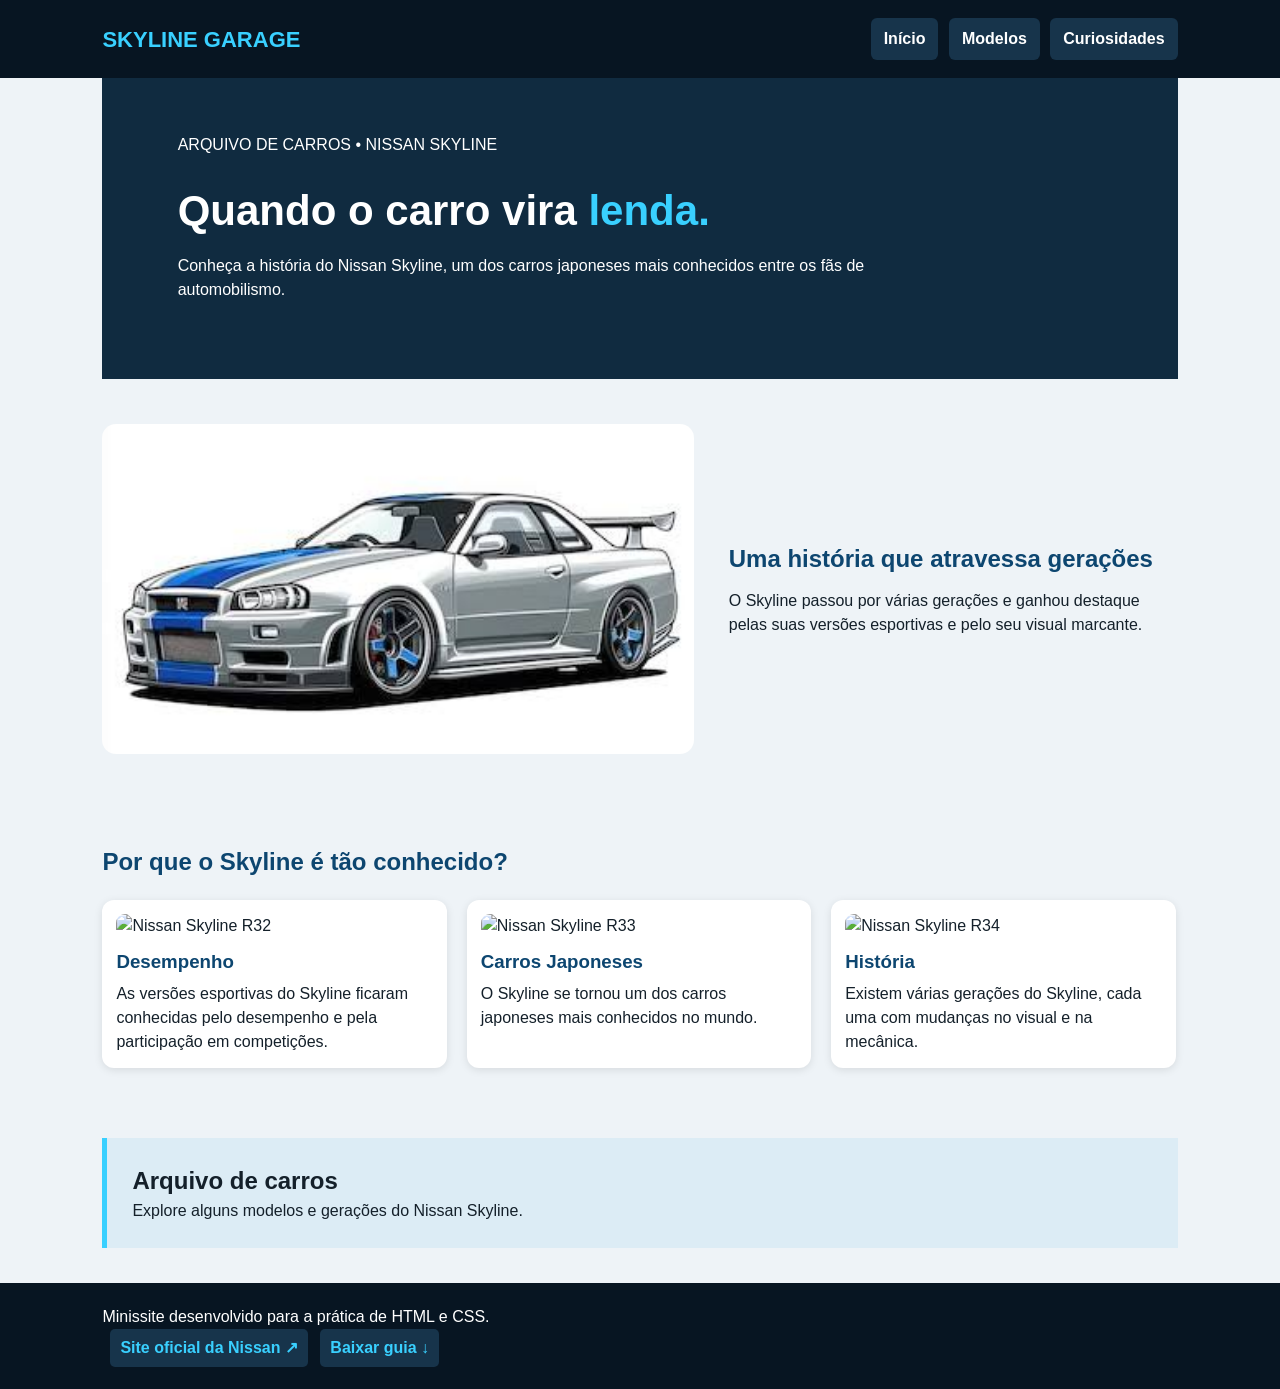
==== index.html @ 8283ce3d "first commit" ====
<!DOCTYPE html>
<html lang="pt-BR">

<head>

    <meta charset="UTF-8">

    <meta name="viewport"
        content="width=device-width, initial-scale=1.0">

    <title>Nissan Skyline</title>

    <link rel="stylesheet"
        href="css/style.css">

</head>

<body>

    <header>

        <div class="logo">
            SKYLINE GARAGE
        </div>

        <nav>

            <a href="index.html">
                Início
            </a>

            <a href="pages/carros.html">
                Modelos
            </a>

            <a href="pages/curiosidades.html">
                Curiosidades
            </a>

        </nav>

    </header>

    <main>

        <section class="hero">

            <p>
                ARQUIVO DE CARROS • NISSAN SKYLINE
            </p>

            <h1>
                Quando o carro vira
                <span>lenda.</span>
            </h1>

            <p>
                Conheça a história do Nissan Skyline,
                um dos carros japoneses mais conhecidos
                entre os fãs de automobilismo.
            </p>

        </section>

        <section id="destaques"
            class="destaque">

            <div class="destaque-conteudo">

                <img src="assets/image1.png"
                    alt="Nissan Skyline">

                <div class="destaque-texto">

                    <h2>
                        Uma história que atravessa gerações
                    </h2>

                    <p>
                        O Skyline passou por várias gerações
                        e ganhou destaque pelas suas versões
                        esportivas e pelo seu visual marcante.
                    </p>

                </div>

            </div>

        </section>

        <section class="secao">

            <h2>
                Por que o Skyline é tão conhecido?
            </h2>

            <div class="cards">


                <article class="card">

                    <img src=""
                        alt="Nissan Skyline R32">

                    <h3>
                        Desempenho
                    </h3>

                    <p>
                        As versões esportivas do Skyline
                        ficaram conhecidas pelo desempenho
                        e pela participação em competições.
                    </p>

                </article>

                <article class="card">

                    <img src=""
                        alt="Nissan Skyline R33">

                    <h3>
                        Carros Japoneses
                    </h3>

                    <p>
                        O Skyline se tornou um dos carros
                        japoneses mais conhecidos no mundo.
                    </p>

                </article>

                <article class="card">

                    <img src=""
                        alt="Nissan Skyline R34">

                    <h3>
                        História
                    </h3>

                    <p>
                        Existem várias gerações do Skyline,
                        cada uma com mudanças no visual
                        e na mecânica.
                    </p>

                </article>

            </div>

        </section>

        <section class="info">

            <h2>
                Arquivo de carros
            </h2>

            <p>
                Explore alguns modelos e gerações
                do Nissan Skyline.
            </p>

    </main>

    <footer>

        <p>
            Minissite desenvolvido para a prática
            de HTML e CSS.
        </p>

        <a href=""
            target="_blank">

            Site oficial da Nissan ↗

        </a>

        <a href=""
            download>

            Baixar guia ↓

        </a>

    </footer>

</body>
</html>
---- css/style.css ----
* {
    margin: 0;
    padding: 0;
    box-sizing: border-box;
}


body {
    font-family: Arial, sans-serif;

    background-color: #eef3f7;

    color: #14202a;

    line-height: 1.5;
}


header {
    background-color: #071522;

    padding: 18px 8%;

    display: flex;

    justify-content: space-between;

    align-items: center;
}


.logo {
    color: #39d0ff;

    font-size: 22px;

    font-weight: bold;
}


nav a {
    color: white;

    background-color: #17344b;

    padding: 9px 13px;

    margin-left: 6px;

    text-decoration: none;

    font-weight: bold;

    border-radius: 6px;

    display: inline-block;
}


nav a:hover {
    color: #071522;

    background-color: #39d0ff;
}


main {
    width: 84%;

    margin: auto;
}


.hero {
    background-color: #102b40;

    color: white;

    padding: 55px 7%;
}


.hero h1 {
    font-size: 42px;

    margin-bottom: 12px;
}


.hero h1 span {
    color: #39d0ff;
}


.hero p {
    max-width: 720px;

    margin-bottom: 22px;
}


.botao {
    color: #071522;

    background-color: #39d0ff;

    padding: 11px 16px;

    text-decoration: none;

    font-weight: bold;

    border-radius: 6px;

    display: inline-block;

    margin-right: 8px;
}


.botao:hover {
    color: white;

    background-color: #176f8a;
}


.destaque {
    padding: 45px 0;
}


.destaque-conteudo {
    display: flex;

    align-items: center;

    gap: 35px;
}


.destaque img {
    width: 55%;

    height: 330px;

    object-fit: cover;

    border-radius: 14px;
}


.destaque-texto {
    flex: 1;
}


.destaque-texto h2 {
    margin-bottom: 12px;

    color: #0d4670;
}


.secao {
    padding: 45px 0;
}


.secao h2 {
    color: #0d4670;

    margin-bottom: 20px;
}


.cards {
    display: flex;

    flex-wrap: wrap;

    gap: 20px;
}


.card {
    background-color: white;

    width: calc(33.333% - 14px);

    padding: 14px;

    border-radius: 12px;

    box-shadow:
        0 2px 8px
        rgba(0, 0, 0, 0.10);
}


.card img {
    width: 100%;

    height: 180px;

    object-fit: cover;

    border-radius: 9px;
}


.card h3 {
    color: #0d4670;

    margin: 10px 0 6px;
}


.info {
    background-color: #dcecf5;

    padding: 25px;

    border-left: 5px solid #39d0ff;

    margin-top: 25px;
}


footer {
    background-color: #071522;

    color: white;

    padding: 22px 8%;

    margin-top: 35px;
}


footer a {
    color: #39d0ff;

    background-color: #17344b;

    padding: 7px 10px;

    text-decoration: none;

    font-weight: bold;

    margin-left: 8px;

    border-radius: 5px;

    display: inline-block;
}


footer a:hover {
    color: #071522;

    background-color: #39d0ff;
}


@media (max-width: 800px) {

    header {
        flex-direction: column;

        gap: 15px;
    }


    nav a {
        margin: 3px;
    }


    .hero h1 {
        font-size: 32px;
    }


    .destaque-conteudo {
        flex-direction: column;
    }


    .destaque img {
        width: 100%;
    }


    .card {
        width: 100%;
    }

}
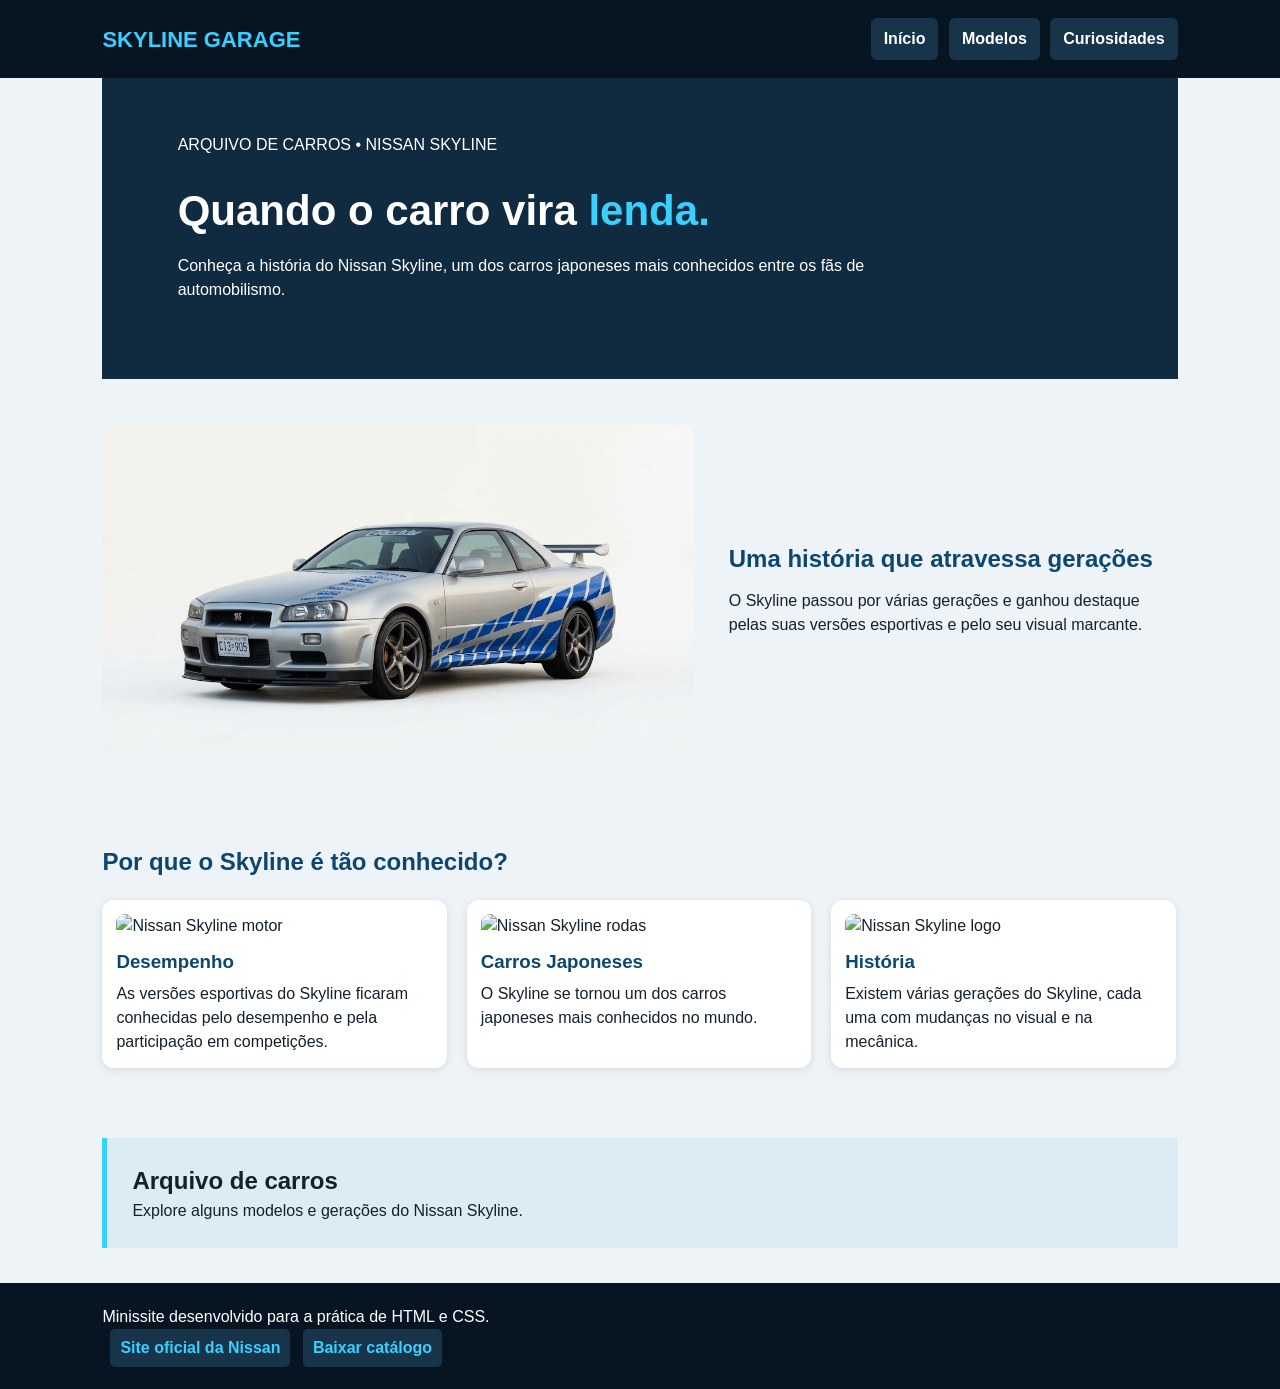
==== commit b9d48ea8: "adicao catalogo ( blooco de notas)" ====
--- a/index.html
+++ b/index.html
@@ -67,7 +67,7 @@
 
             <div class="destaque-conteudo">
 
-                <img src="assets/image1.png"
+                <img src="assets/image.png"
                     alt="Nissan Skyline">
 
                 <div class="destaque-texto">
@@ -100,7 +100,7 @@
                 <article class="card">
 
                     <img src=""
-                        alt="Nissan Skyline R32">
+                        alt="Nissan Skyline motor">
 
                     <h3>
                         Desempenho
@@ -117,7 +117,7 @@
                 <article class="card">
 
                     <img src=""
-                        alt="Nissan Skyline R33">
+                        alt="Nissan Skyline rodas">
 
                     <h3>
                         Carros Japoneses
@@ -133,7 +133,7 @@
                 <article class="card">
 
                     <img src=""
-                        alt="Nissan Skyline R34">
+                        alt="Nissan Skyline logo">
 
                     <h3>
                         História
@@ -171,17 +171,17 @@
             de HTML e CSS.
         </p>
 
-        <a href=""
+        <a href="https://www.nissan.com.br/"
             target="_blank">
 
-            Site oficial da Nissan ↗
+            Site oficial da Nissan 
 
         </a>
 
-        <a href=""
+        <a href="arquivos/catalogo-skyline.txt"
             download>
 
-            Baixar guia ↓
+            Baixar catálogo
 
         </a>
 
--- a/css/style.css
+++ b/css/style.css
@@ -4,7 +4,6 @@
     box-sizing: border-box;
 }
 
-
 body {
     font-family: Arial, sans-serif;
 
@@ -15,7 +14,6 @@
     line-height: 1.5;
 }
 
-
 header {
     background-color: #071522;
 
@@ -28,7 +26,6 @@
     align-items: center;
 }
 
-
 .logo {
     color: #39d0ff;
 
@@ -37,7 +34,6 @@
     font-weight: bold;
 }
 
-
 nav a {
     color: white;
 
@@ -55,7 +51,6 @@
 
     display: inline-block;
 }
-
 
 nav a:hover {
     color: #071522;
@@ -63,14 +58,12 @@
     background-color: #39d0ff;
 }
 
-
 main {
     width: 84%;
 
     margin: auto;
 }
 
-
 .hero {
     background-color: #102b40;
 
@@ -79,26 +72,22 @@
     padding: 55px 7%;
 }
 
-
 .hero h1 {
     font-size: 42px;
 
     margin-bottom: 12px;
 }
 
-
 .hero h1 span {
     color: #39d0ff;
 }
 
-
 .hero p {
     max-width: 720px;
 
     margin-bottom: 22px;
 }
 
-
 .botao {
     color: #071522;
 
@@ -117,19 +106,16 @@
     margin-right: 8px;
 }
 
-
 .botao:hover {
     color: white;
 
     background-color: #176f8a;
 }
-
 
 .destaque {
     padding: 45px 0;
 }
 
-
 .destaque-conteudo {
     display: flex;
 
@@ -138,7 +124,6 @@
     gap: 35px;
 }
 
-
 .destaque img {
     width: 55%;
 
@@ -149,31 +134,26 @@
     border-radius: 14px;
 }
 
-
 .destaque-texto {
     flex: 1;
 }
 
-
 .destaque-texto h2 {
     margin-bottom: 12px;
 
     color: #0d4670;
 }
 
-
 .secao {
     padding: 45px 0;
 }
 
-
 .secao h2 {
     color: #0d4670;
 
     margin-bottom: 20px;
 }
 
-
 .cards {
     display: flex;
 
@@ -181,7 +161,6 @@
 
     gap: 20px;
 }
-
 
 .card {
     background-color: white;
@@ -197,7 +176,6 @@
         rgba(0, 0, 0, 0.10);
 }
 
-
 .card img {
     width: 100%;
 
@@ -208,14 +186,12 @@
     border-radius: 9px;
 }
 
-
 .card h3 {
     color: #0d4670;
 
     margin: 10px 0 6px;
 }
 
-
 .info {
     background-color: #dcecf5;
 
@@ -226,7 +202,6 @@
     margin-top: 25px;
 }
 
-
 footer {
     background-color: #071522;
 
@@ -237,7 +212,6 @@
     margin-top: 35px;
 }
 
-
 footer a {
     color: #39d0ff;
 
@@ -256,14 +230,12 @@
     display: inline-block;
 }
 
-
 footer a:hover {
     color: #071522;
 
     background-color: #39d0ff;
 }
 
-
 @media (max-width: 800px) {
 
     header {
@@ -272,27 +244,22 @@
         gap: 15px;
     }
 
-
     nav a {
         margin: 3px;
     }
 
-
     .hero h1 {
         font-size: 32px;
     }
 
-
     .destaque-conteudo {
         flex-direction: column;
     }
 
-
     .destaque img {
         width: 100%;
     }
 
-
     .card {
         width: 100%;
     }
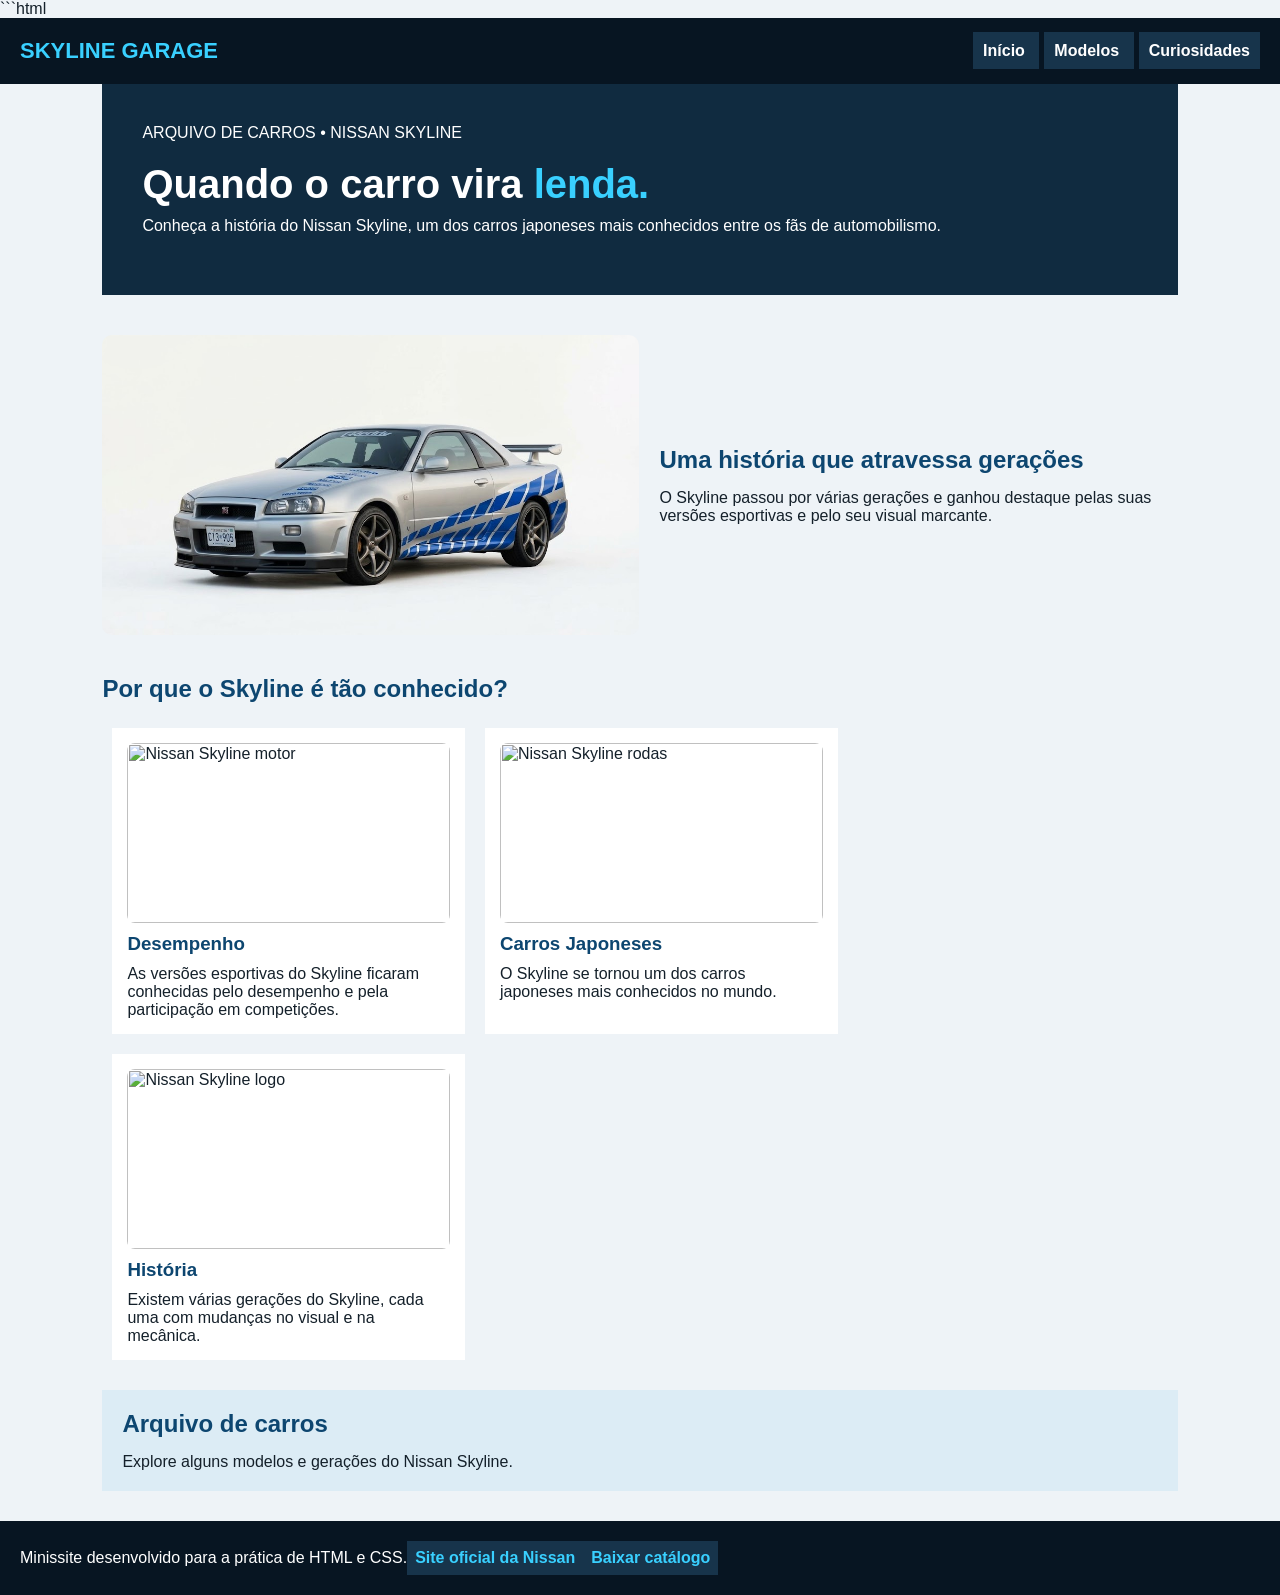
==== commit 4a3b71db: "1" ====
--- a/index.html
+++ b/index.html
@@ -1,3 +1,4 @@
+```html
 <!DOCTYPE html>
 <html lang="pt-BR">
 
@@ -24,7 +25,6 @@
         </div>
 
         <nav>
-
             <a href="index.html">
                 Início
             </a>
@@ -36,7 +36,6 @@
             <a href="pages/curiosidades.html">
                 Curiosidades
             </a>
-
         </nav>
 
     </header>
@@ -81,27 +80,23 @@
                         e ganhou destaque pelas suas versões
                         esportivas e pelo seu visual marcante.
                     </p>
-
                 </div>
-
             </div>
 
         </section>
 
         <section class="secao">
-
+           
             <h2>
                 Por que o Skyline é tão conhecido?
             </h2>
-
+            
             <div class="cards">
-
 
                 <article class="card">
 
                     <img src=""
                         alt="Nissan Skyline motor">
-
                     <h3>
                         Desempenho
                     </h3>
@@ -118,7 +113,6 @@
 
                     <img src=""
                         alt="Nissan Skyline rodas">
-
                     <h3>
                         Carros Japoneses
                     </h3>
@@ -134,7 +128,6 @@
 
                     <img src=""
                         alt="Nissan Skyline logo">
-
                     <h3>
                         História
                     </h3>
@@ -146,7 +139,6 @@
                     </p>
 
                 </article>
-
             </div>
 
         </section>
@@ -162,6 +154,8 @@
                 do Nissan Skyline.
             </p>
 
+        </section>
+
     </main>
 
     <footer>
@@ -173,16 +167,12 @@
 
         <a href="https://www.nissan.com.br/"
             target="_blank">
-
-            Site oficial da Nissan 
-
+            Site oficial da Nissan
         </a>
 
         <a href="arquivos/catalogo-skyline.txt"
             download>
-
             Baixar catálogo
-
         </a>
 
     </footer>
--- a/css/style.css
+++ b/css/style.css
@@ -1,81 +1,56 @@
 * {
     margin: 0;
     padding: 0;
-    box-sizing: border-box;
 }
 
 body {
     font-family: Arial, sans-serif;
-
     background-color: #eef3f7;
-
     color: #14202a;
-
-    line-height: 1.5;
 }
 
 header {
     background-color: #071522;
-
-    padding: 18px 8%;
-
+    padding: 20px;
     display: flex;
-
     justify-content: space-between;
-
     align-items: center;
 }
 
 .logo {
     color: #39d0ff;
-
     font-size: 22px;
-
     font-weight: bold;
 }
 
 nav a {
     color: white;
-
     background-color: #17344b;
-
-    padding: 9px 13px;
-
-    margin-left: 6px;
-
+    padding: 10px;
+    margin-left: 5px;
     text-decoration: none;
-
     font-weight: bold;
-
-    border-radius: 6px;
-
-    display: inline-block;
 }
 
 nav a:hover {
+    background-color: #39d0ff;
     color: #071522;
-
-    background-color: #39d0ff;
 }
 
 main {
     width: 84%;
-
     margin: auto;
 }
 
 .hero {
     background-color: #102b40;
-
     color: white;
-
-    padding: 55px 7%;
+    padding: 40px;
 }
 
 .hero h1 {
-    font-size: 42px;
-
-    margin-bottom: 12px;
+    font-size: 40px;
+    margin-bottom: 10px;
 }
 
 .hero h1 span {
@@ -83,185 +58,96 @@
 }
 
 .hero p {
-    max-width: 720px;
-
-    margin-bottom: 22px;
+    margin-bottom: 20px;
 }
 
 .botao {
     color: #071522;
-
     background-color: #39d0ff;
-
-    padding: 11px 16px;
-
+    padding: 10px;
+    margin-right: 5px;
     text-decoration: none;
-
     font-weight: bold;
-
-    border-radius: 6px;
-
-    display: inline-block;
-
-    margin-right: 8px;
 }
 
 .botao:hover {
+    background-color: #176f8a;
     color: white;
-
-    background-color: #176f8a;
 }
 
 .destaque {
-    padding: 45px 0;
+    padding: 40px 0;
 }
 
 .destaque-conteudo {
     display: flex;
-
     align-items: center;
-
-    gap: 35px;
 }
 
 .destaque img {
     width: 55%;
-
-    height: 330px;
-
+    height: 300px;
     object-fit: cover;
-
-    border-radius: 14px;
+    border-radius: 10px;
 }
 
 .destaque-texto {
-    flex: 1;
+    padding: 20px;
 }
 
-.destaque-texto h2 {
-    margin-bottom: 12px;
-
+h2 {
     color: #0d4670;
-}
-
-.secao {
-    padding: 45px 0;
-}
-
-.secao h2 {
-    color: #0d4670;
-
-    margin-bottom: 20px;
+    margin-bottom: 15px;
 }
 
 .cards {
     display: flex;
-
     flex-wrap: wrap;
-
-    gap: 20px;
 }
 
 .card {
     background-color: white;
-
-    width: calc(33.333% - 14px);
-
-    padding: 14px;
-
-    border-radius: 12px;
-
-    box-shadow:
-        0 2px 8px
-        rgba(0, 0, 0, 0.10);
+    width: 30%;
+    padding: 15px;
+    margin: 10px;
 }
 
 .card img {
     width: 100%;
-
     height: 180px;
-
     object-fit: cover;
-
-    border-radius: 9px;
+    border-radius: 8px;
 }
 
 .card h3 {
     color: #0d4670;
-
-    margin: 10px 0 6px;
+    margin: 10px 0;
 }
 
 .info {
     background-color: #dcecf5;
-
-    padding: 25px;
-
-    border-left: 5px solid #39d0ff;
-
-    margin-top: 25px;
+    padding: 20px;
+    margin-top: 20px;
 }
 
 footer {
     background-color: #071522;
-
     color: white;
-
-    padding: 22px 8%;
-
-    margin-top: 35px;
+    padding: 20px;
+    margin-top: 30px;
+    display: flex;
+    align-items: center;
 }
 
 footer a {
     color: #39d0ff;
-
     background-color: #17344b;
-
-    padding: 7px 10px;
-
+    padding: 8px;
     text-decoration: none;
-
     font-weight: bold;
-
-    margin-left: 8px;
-
-    border-radius: 5px;
-
-    display: inline-block;
 }
 
 footer a:hover {
+    background-color: #39d0ff;
     color: #071522;
-
-    background-color: #39d0ff;
-}
-
-@media (max-width: 800px) {
-
-    header {
-        flex-direction: column;
-
-        gap: 15px;
-    }
-
-    nav a {
-        margin: 3px;
-    }
-
-    .hero h1 {
-        font-size: 32px;
-    }
-
-    .destaque-conteudo {
-        flex-direction: column;
-    }
-
-    .destaque img {
-        width: 100%;
-    }
-
-    .card {
-        width: 100%;
-    }
-
 }
